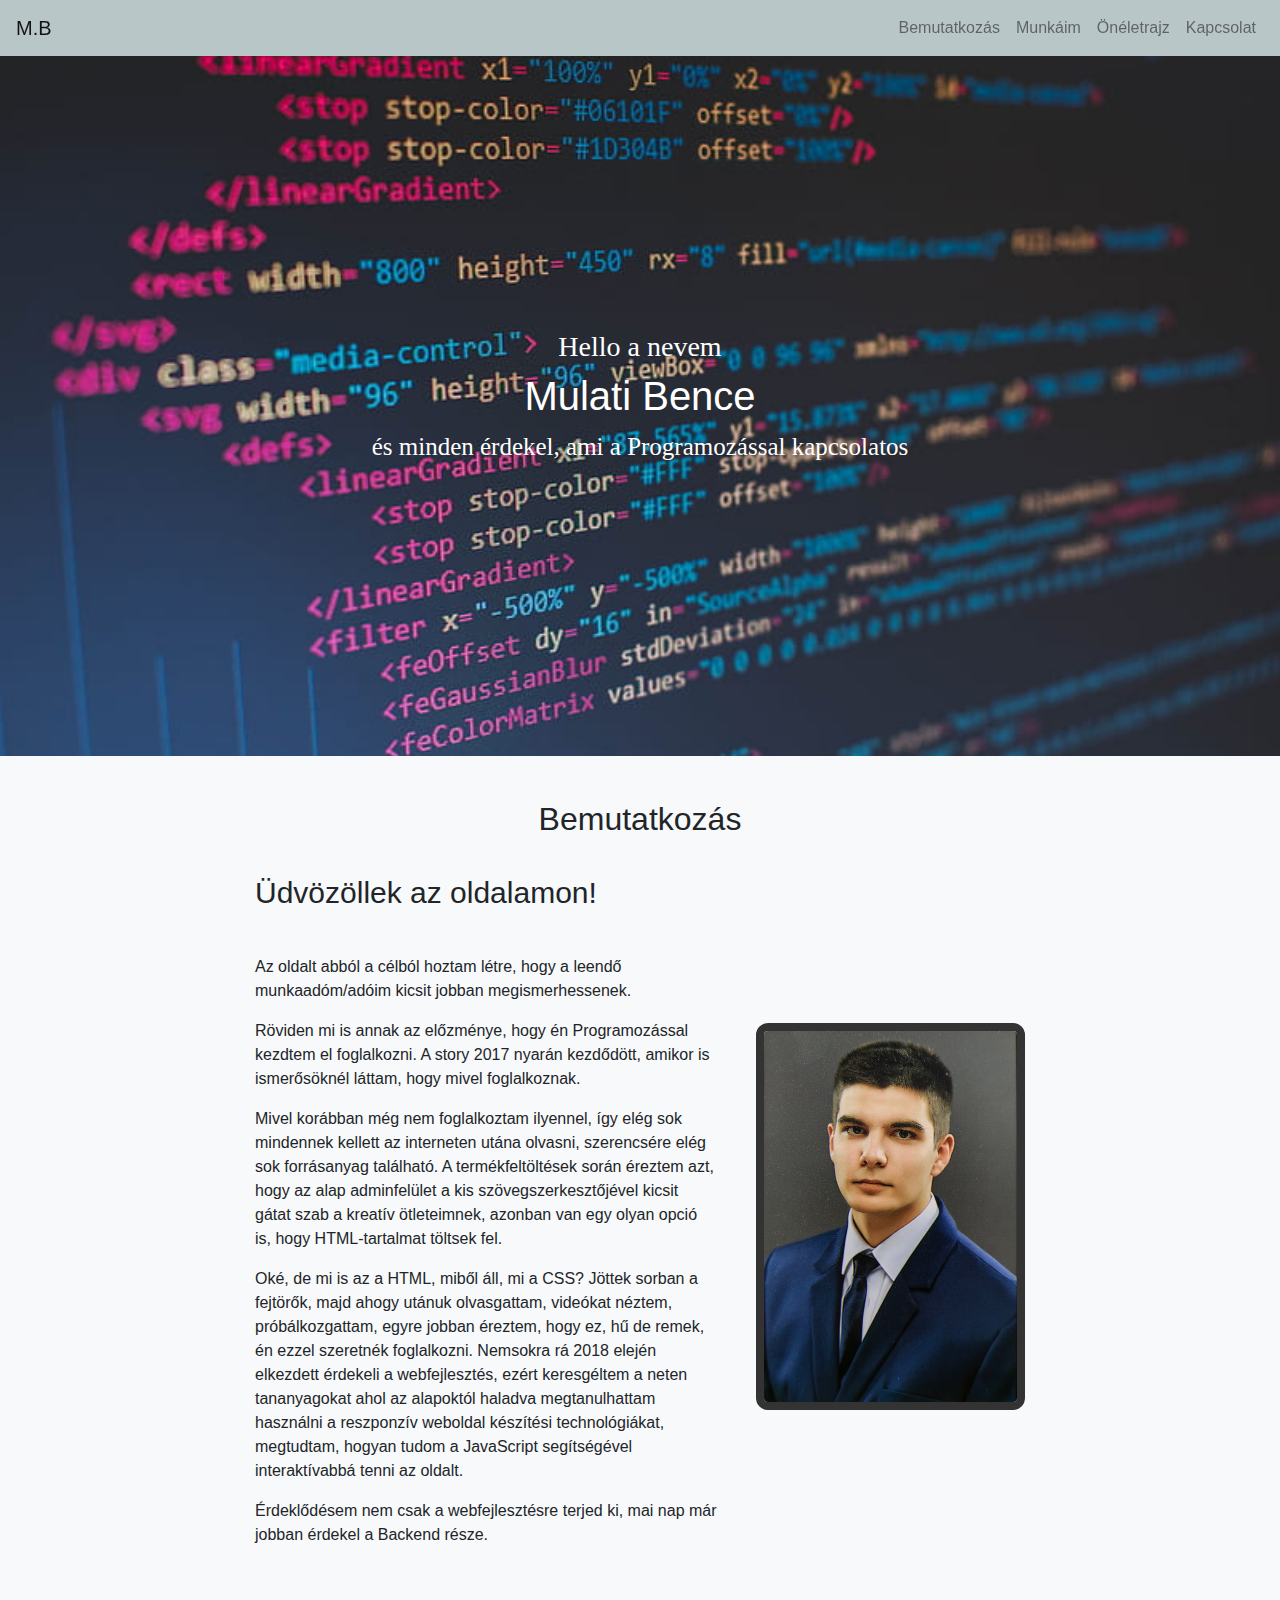
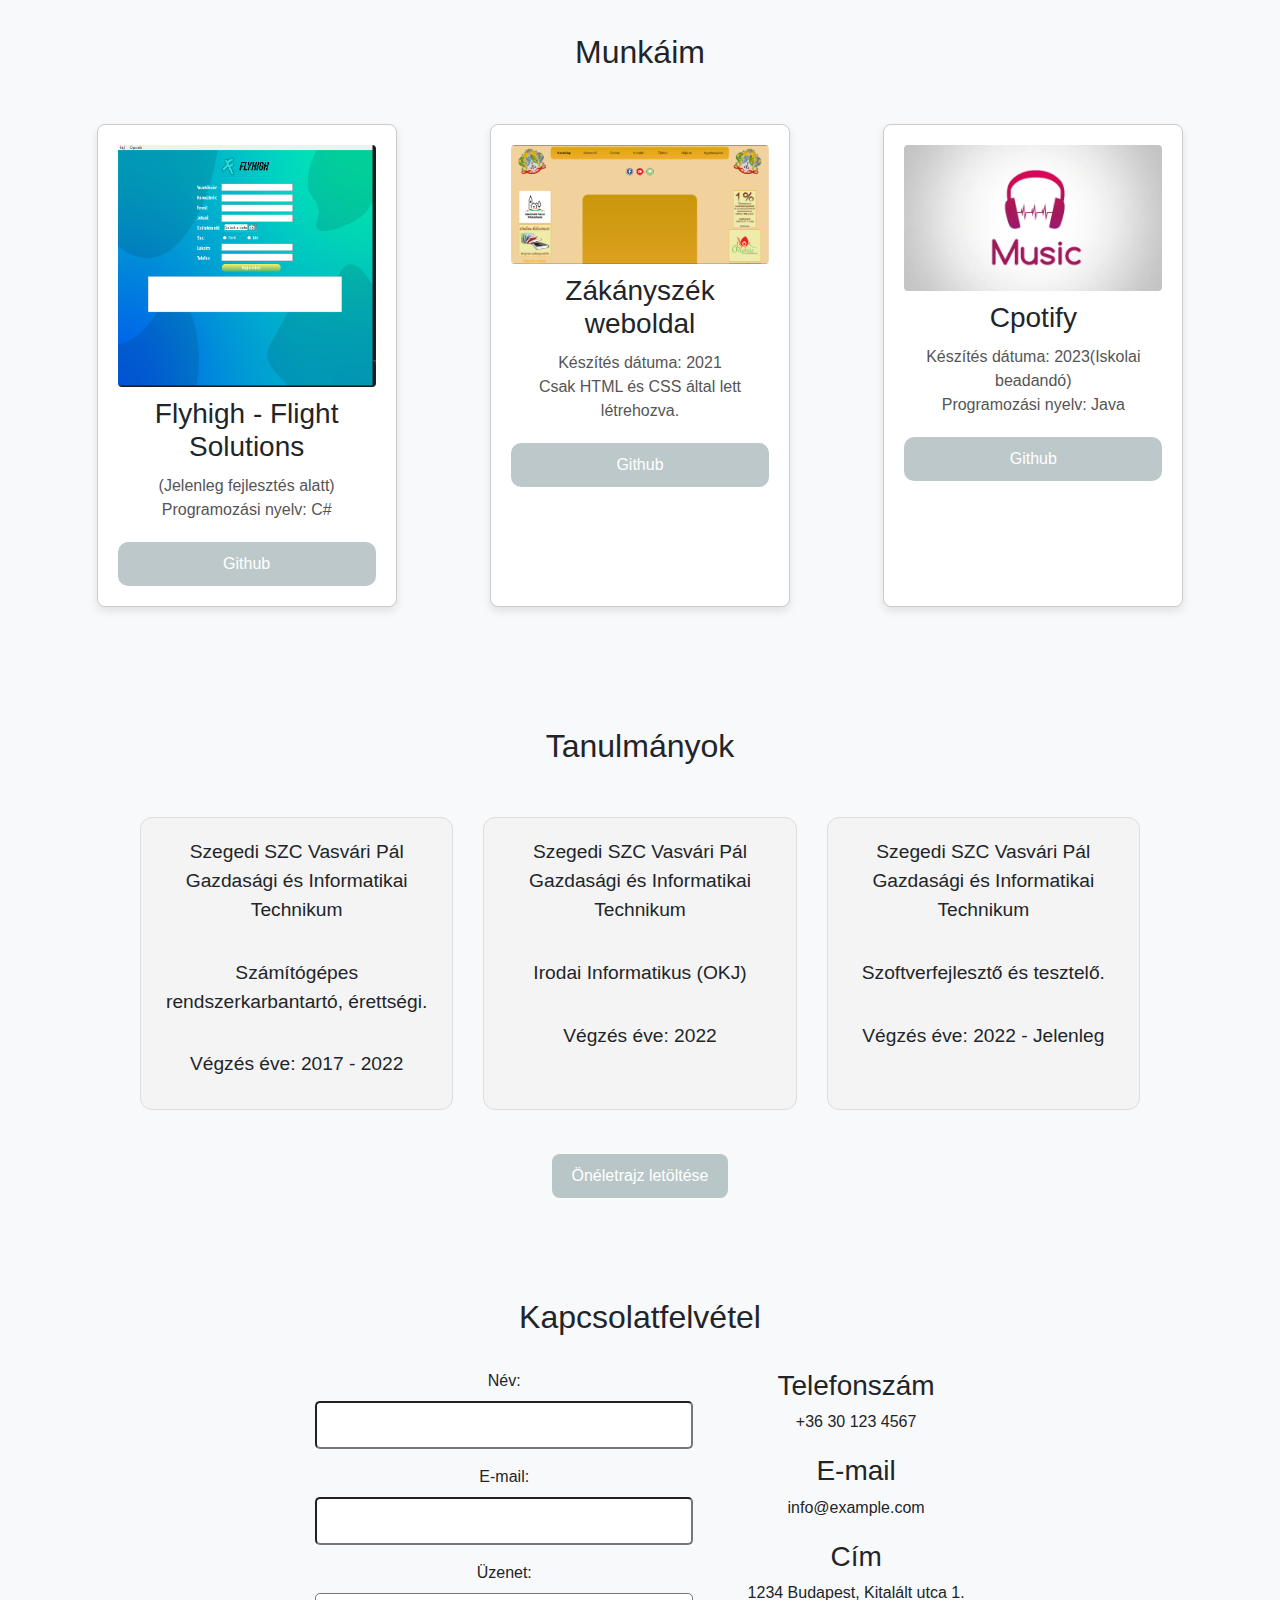
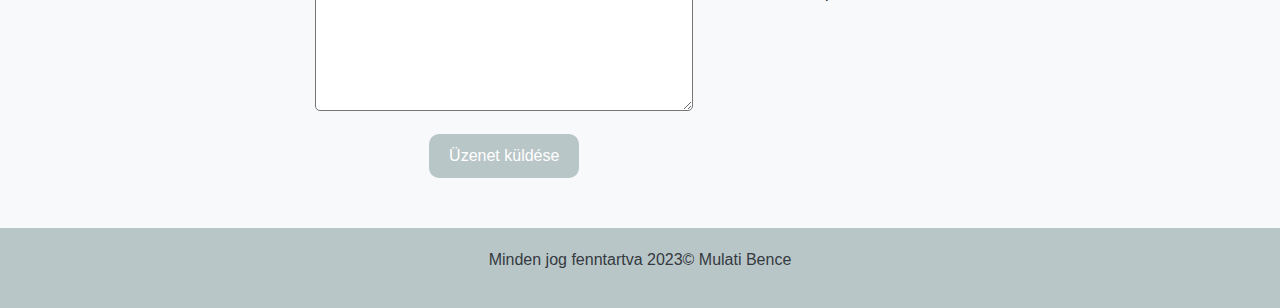
==== WEB/Portfolió/index.html @ 5cb1d606 "Nincs kész." ====
<!DOCTYPE html>
<html lang="en">
<head>
    <meta charset="UTF-8">
    <meta name="viewport" content="width=device-width, initial-scale=1.0">
    <title>Mulati Bence porfolió</title>
    <link rel="stylesheet" href="https://stackpath.bootstrapcdn.com/bootstrap/4.5.2/css/bootstrap.min.css">
    <link rel="stylesheet" href="index.css">


</head>
<body data-spy="scroll" data-target="#navbar" data-offset="56">

      <nav class="navbar navbar-expand-lg navbar-light" id="navbar">
          <a class="navbar-brand" href="#oldaleleje">M.B</a>
          <button class="navbar-toggler" type="button" data-toggle="collapse" data-target="#navbarNav" aria-controls="navbarNav" aria-expanded="false" aria-label="Toggle navigation">
              <span class="navbar-toggler-icon"></span>
          </button>
          <div class="collapse navbar-collapse" id="navbarNav">
              <ul class="navbar-nav ml-auto">
                  <li class="nav-item" ><a class="nav-link" href="#bemutatkozas">Bemutatkozás</a></li>
                  <li class="nav-item" ><a class="nav-link" href="#munkaim">Munkáim</a></li>
                  <li class="nav-item" ><a class="nav-link" href="#oneletrajz">Önéletrajz</a></li>
                  <li class="nav-item" ><a class="nav-link" href="#kapcsolat">Kapcsolat</a></li>
              </ul>
          </div>
      </nav>
        <section id="oldaleleje" class="slideshow">
                <div class="slide" style="display: block;">
                    <img src="kep3.jpg" alt="Slide 1">
                    <div class="slide-text">
                        <h3>Hello a nevem</h3>
                        <h1>Mulati Bence</h1>
                        <p>és minden érdekel, ami a Programozással kapcsolatos</p>
                    </div>
                </div>
        </section>
  <section id="bemutatkozas">
    <br>
    <h2>Bemutatkozás</h2>
    <br>
    <div class="container">
        <div class="text">
            <p style="font-size: 30px;">Üdvözöllek az oldalamon!</p><br>
            <p>Az oldalt abból a célból hoztam létre, hogy a leendő munkaadóm/adóim kicsit jobban megismerhessenek.</p>

            <p>Röviden mi is annak az előzménye, hogy én Programozással kezdtem el foglalkozni. A story 2017 nyarán kezdődött, amikor is ismerősöknél láttam, hogy mivel foglalkoznak.</p>

            <p>Mivel korábban még nem foglalkoztam ilyennel, így elég sok mindennek kellett az interneten utána olvasni, szerencsére elég sok forrásanyag található. A termékfeltöltések során éreztem azt, hogy az alap adminfelület a kis szövegszerkesztőjével kicsit gátat szab a kreatív ötleteimnek, azonban van egy olyan opció is, hogy HTML-tartalmat töltsek fel.</p>

            <p>Oké, de mi is az a HTML, miből áll, mi a CSS? Jöttek sorban a fejtörők, majd ahogy utánuk olvasgattam, videókat néztem, próbálkozgattam, egyre jobban éreztem, hogy ez, hű de remek, én ezzel szeretnék foglalkozni. Nemsokra rá 2018 elején elkezdett érdekeli a webfejlesztés, ezért keresgéltem a neten tananyagokat ahol az alapoktól haladva megtanulhattam használni a reszponzív weboldal készítési technológiákat, megtudtam, hogyan tudom a JavaScript segítségével interaktívabbá tenni az oldalt.</p>

            <p>Érdeklődésem nem csak a webfejlesztésre terjed ki, mai nap már jobban érdekel a Backend része.</p>
        </div>

        <div class="image">
            <img src="kepcucc.jpg" alt="Kép leírása">
        </div>
    </div>
   
  </section>
  
  <section id="munkaim">
    <h2>Munkáim </h2>
    <br>
    <div class="card-container">
      <div class="card">
          <img src="flyhigh.png" alt="Munka 1">
          <h3>Flyhigh - Flight Solutions</h3>
          <p>
            (Jelenleg fejlesztés alatt) <br>
            Programozási nyelv: C#</p>
          <button>Github</button>
      </div>

      <div class="card">
          <img src="zakanyszek.png" alt="Munka 2">
          <h3>Zákányszék weboldal</h3>
          <p>Készítés dátuma: 2021 <br> Csak HTML és CSS által lett létrehozva. </p>
          <button>Github</button>
      </div>

      <div class="card">
          <img src="android.webp" alt="Munka 3">
          <h3>Cpotify</h3>
          <p>Készítés dátuma: 2023(Iskolai beadandó) <br> Programozási nyelv: Java</p>
          <button>Github</button>
      </div>
  </div>
  </section>
  
  <section id="oneletrajz">
    <h2>Tanulmányok</h2>
    <br>
    <div class="card-container1">
      <div class="card1">
          <p class="card-text1">Szegedi SZC Vasvári Pál Gazdasági és Informatikai Technikum</p><br>
          <p class="card-text1">Számítógépes rendszerkarbantartó, érettségi.</p><br>
          <p class="card-text1">Végzés éve: 2017 - 2022</p>
      </div>

      <div class="card1">
          <p class="card-text1">Szegedi SZC Vasvári Pál Gazdasági és Informatikai Technikum</p><br>
          <p class="card-text1">Irodai Informatikus (OKJ)</p><br>
          <p class="card-text1">Végzés éve: 2022</p>
      </div>

      <div class="card1">
          <p class="card-text1">Szegedi SZC Vasvári Pál Gazdasági és Informatikai Technikum</p><br>
          <p class="card-text1">Szoftverfejlesztő és tesztelő.</p><br>
          <p class="card-text1">Végzés éve: 2022 - Jelenleg</p>
      </div>
  </div>
  <br><button class="download-button">Önéletrajz letöltése</button>
  </section>
  
  <section id="kapcsolat">
    <h2>Kapcsolatfelvétel</h2>
    <br>
    <form>
      <label for="name">Név:</label>
      <input type="text" id="name" name="name" required>

      <label for="email">E-mail:</label>
      <input type="email" id="email" name="email" required>

      <label for="message">Üzenet:</label>
      <textarea id="message" name="message" rows="4" required></textarea>

      <button type="submit">Üzenet küldése</button>
  </form>

  <div class="contact-info">
      <div>
          <h3>Telefonszám</h3>
          <p>+36 30 123 4567</p>
      </div>
      <div>
          <h3>E-mail</h3>
          <p>info@example.com</p>
      </div>
      <div>
          <h3>Cím</h3>
          <p>1234 Budapest, Kitalált utca 1.</p>
      </div>
  </div>
</section>
  </section>

  <footer>
    <p>Minden jog fenntartva 2023© Mulati Bence</p>
</footer>
  
<script src="https://code.jquery.com/jquery-3.5.1.slim.min.js"></script>
<script src="https://cdn.jsdelivr.net/npm/@popperjs/core@2.9.3/dist/umd/popper.min.js"></script>
<script src="https://stackpath.bootstrapcdn.com/bootstrap/4.5.2/js/bootstrap.min.js"></script>
<script src="index.js"></script>

</body>
</html>
---- WEB/Portfolió/index.css ----
body {
    background-color: #f8f9fa;
    margin: 0; 
    padding-top: 56px;
}
.navbar {
    backdrop-filter: blur(2px);
    position: fixed;
    top: 0;
    width: 100%;
    z-index: 1000;
    background-color:  rgba(143, 164, 166, 0.6);
}
.nav-item:hover{
    background-color:  rgba(124, 137, 138, 0.6);
    border-radius: 10px;
    color: #0f0e0e;
    font-size: 20px;
    text-align: center;

}

.navbar-toggler {
    border: none; 
}

section {
    padding: 60px 0; 
    text-align: center;
}

#oldaleleje {
    position: relative;
    height: 700px; 
    overflow: hidden;
    display: flex;
    align-items: center;
    justify-content: center;
}


.slide {
    display: none;
    width: 100%;
    position: relative;
}

.slide img {
    width: 100%;
    height: auto;
    display: block;
    margin: 0 auto;
    object-fit: cover; 

}

.slide-text {
    position: absolute;
    top: 50%;
    left: 50%;
    transform: translate(-50%, -50%);
    text-align: center;
    color: white;
    font-size: 25px;
}
#kapcsolat {
    text-align: center;
    padding: 50px;
    
}

form {
    max-width: 600px;
    margin: auto;
    display: inline-block;
    vertical-align: top;

}

.contact-info {
    display: inline-block;
    vertical-align: top;
    margin-left: 50px;
}

.contact-info div {
    margin-bottom: 20px;
}

label {
    display: block;
    margin-bottom: 8px;
}

input, textarea {
    width: 100%;
    padding: 10px;
    margin-bottom: 16px;
    box-sizing: border-box;
    border-radius: 5px;
}

button {
    background-color:  rgba(143, 164, 166, 0.6);
    color: white;
    padding: 10px 20px;
    border: none;
    cursor: pointer;
    border-radius: 10px;
}

button:hover {
    background-color:  rgba(124, 137, 138, 0.6);
}
#munkaim {
    text-align: center;
    padding: 50px;
}

.card-container {
    display: flex;
    justify-content: space-around;
    flex-wrap: wrap;
}

.card {
    max-width: 300px;
    margin: 20px;
    padding: 20px;
    border: 1px solid #ccc;
    border-radius: 8px;
    box-shadow: 0 4px 8px rgba(0, 0, 0, 0.1);
    text-align: center;
}

.card img {
    max-width: 100%;
    border-radius: 4px;
    margin-bottom: 10px;
}

.card h3 {
    margin-bottom: 10px;
}

.card p {
    color: #555;
    margin-bottom: 20px;
}

.card button {
    background-color:  rgba(143, 164, 166, 0.6);
    color: white;
    padding: 10px 20px;
    border: none;
    cursor: pointer;
}

.card button:hover {
    background-color:  rgba(124, 137, 138, 0.6);
}

#bemutatkozas {
    display: flex;
    flex-direction: column;
    align-items: center;
    padding: 20px;
}

.container {
    display: flex;
    justify-content: space-between;
    align-items: center;
    max-width: 800px; 
    margin: auto; 
}

.text {
    max-width: 60%; 
    text-align: left;
}

.image {
    max-width: 35%; 
    text-align: center;
}

#bemutatkozas img {
    max-width: 100%;
    height: auto;
    display: block; 
    margin: auto; 
    border: 8px solid #333;
    border-radius: 12px; 
}
#oneletrajz {
    text-align: center;
    padding: 50px;
}

.card-container1 {
    display: flex;
    justify-content: space-between; 
    max-width: 1000px;
    margin: 20px auto;
}

.card1 {
    background-color: #f4f4f4;
    border: 1px solid #ddd; 
    border-radius: 12px;
    padding: 20px;
    margin-right: 30px; 
    flex: 1.2;
}

.card1:last-child {
    margin-right: 0;
}

.card-text1 {
    font-size: 1.2em;
    margin-bottom: 10px;
}

.download-button {
    background-color:  rgba(143, 164, 166, 0.6);

    color: white;
    padding: 10px 20px;
    border: none;
    cursor: pointer;
    border-radius: 8px;
    text-decoration: none;
    align-self: flex-end;
}

.download-button:hover {
    background-color:  rgba(124, 137, 138, 0.6);
    color: white;
}

.slide-text h3, .slide-text p {
    font-family: 'Shadows Into Light', cursive;
}
footer {
    background-color:  rgba(143, 164, 166, 0.6);
    padding: 20px; 
    text-align: center; 
    width: 100%; 
    bottom: 0; 
    color: #343a40; 
  }
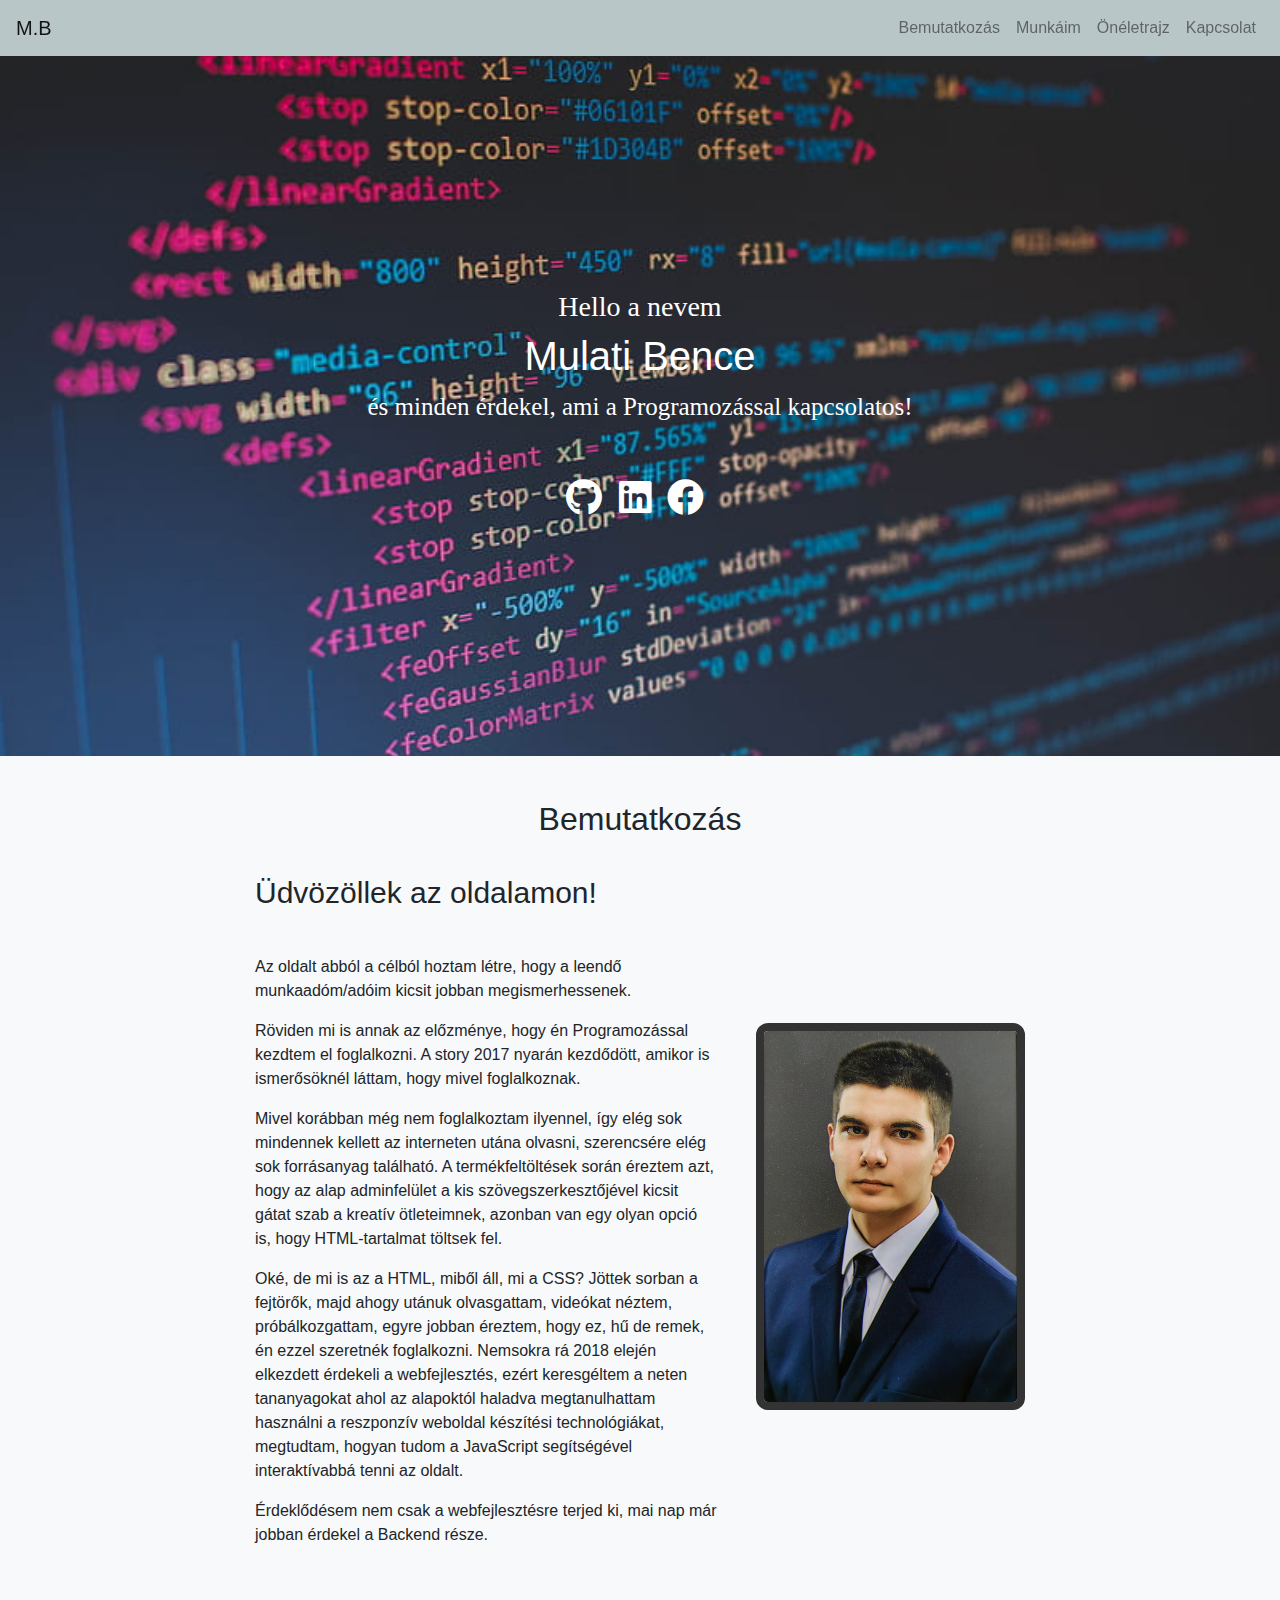
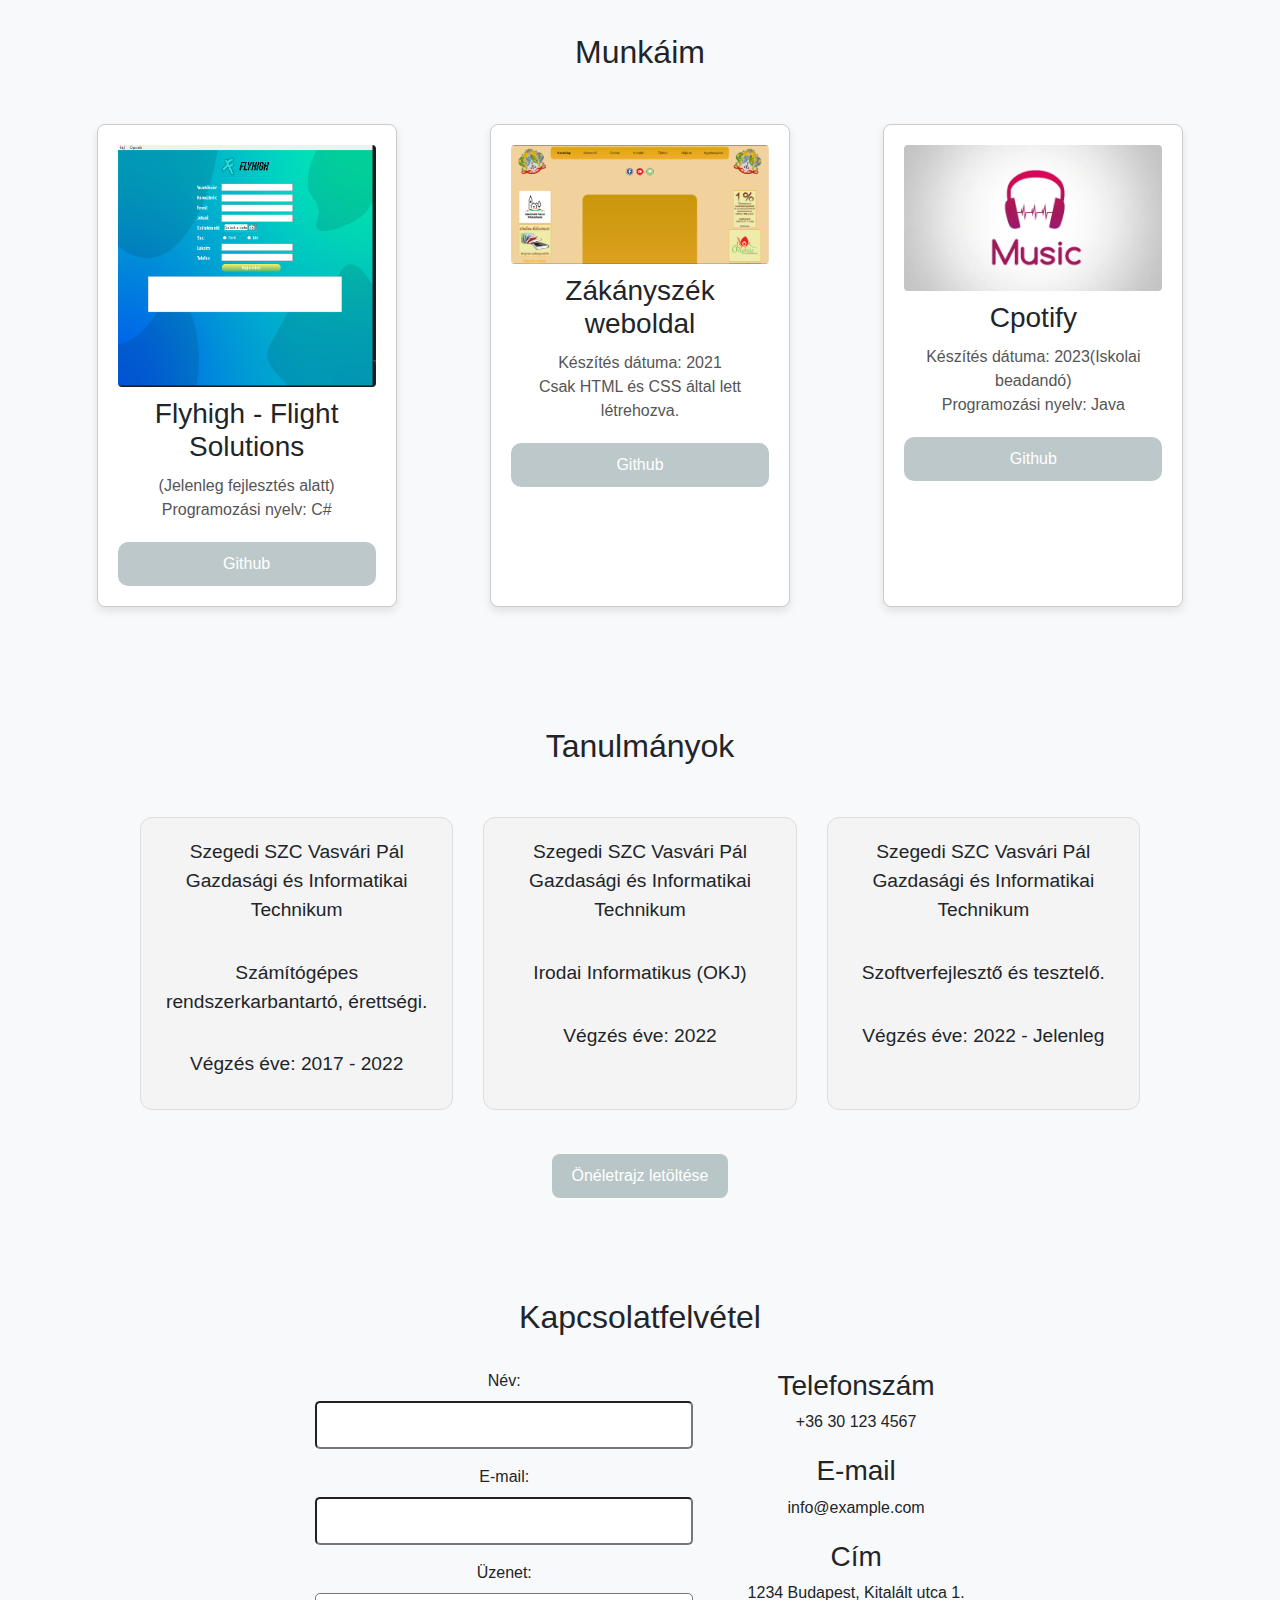
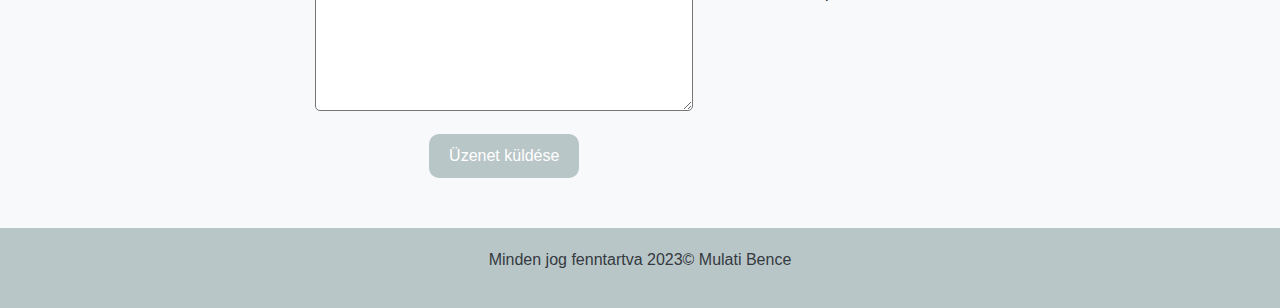
==== commit 5b867eaa: "ikonok, js kivétele." ====
--- a/WEB/Portfolió/index.html
+++ b/WEB/Portfolió/index.html
@@ -6,6 +6,7 @@
     <title>Mulati Bence porfolió</title>
     <link rel="stylesheet" href="https://stackpath.bootstrapcdn.com/bootstrap/4.5.2/css/bootstrap.min.css">
     <link rel="stylesheet" href="index.css">
+    <link rel="stylesheet" href="https://cdnjs.cloudflare.com/ajax/libs/font-awesome/5.15.3/css/all.min.css" crossorigin="anonymous">
 
 
 </head>
@@ -31,7 +32,23 @@
                     <div class="slide-text">
                         <h3>Hello a nevem</h3>
                         <h1>Mulati Bence</h1>
-                        <p>és minden érdekel, ami a Programozással kapcsolatos</p>
+                        <p>és minden érdekel, ami a Programozással kapcsolatos!</p><br>
+
+                          <!-- GitHub ikon és link -->
+            <a href="https://github.com/felhasznalonev" target="_blank">
+                <i class="fab fa-github social-icon"></i>
+            </a>
+
+            <!-- LinkedIn ikon és link -->
+            <a href="https://www.linkedin.com/in/felhasznalonev" target="_blank">
+                <i class="fab fa-linkedin social-icon"></i>
+            </a>
+
+            <!-- Facebook ikon és link -->
+            <a href="https://www.facebook.com/felhasznalonev" target="_blank">
+                <i class="fab fa-facebook social-icon"></i>
+            </a>
+            
                     </div>
                 </div>
         </section>
@@ -154,7 +171,7 @@
 <script src="https://code.jquery.com/jquery-3.5.1.slim.min.js"></script>
 <script src="https://cdn.jsdelivr.net/npm/@popperjs/core@2.9.3/dist/umd/popper.min.js"></script>
 <script src="https://stackpath.bootstrapcdn.com/bootstrap/4.5.2/js/bootstrap.min.js"></script>
-<script src="index.js"></script>
+<!-- <script src="index.js"></script> -->
 
 </body>
 </html>
--- a/WEB/Portfolió/index.css
+++ b/WEB/Portfolió/index.css
@@ -250,4 +250,17 @@
     width: 100%; 
     bottom: 0; 
     color: #343a40; 
-  }+  }
+  .social-icon {
+    font-size: 37px; /* Állítsd be az ikonok méretét a megfelelő értékre */
+    color: #ffffff; /* Állítsd be az ikonok színét a hexa vagy rgba kóddal */
+    margin-right: 10px;
+}
+
+/* Opcionális: alkalmazd a stílust a mobil nézetekre is */
+@media (max-width: 768px) {
+    .social-icon {
+        font-size: 18px;
+        margin-right: 5px;
+    }
+}